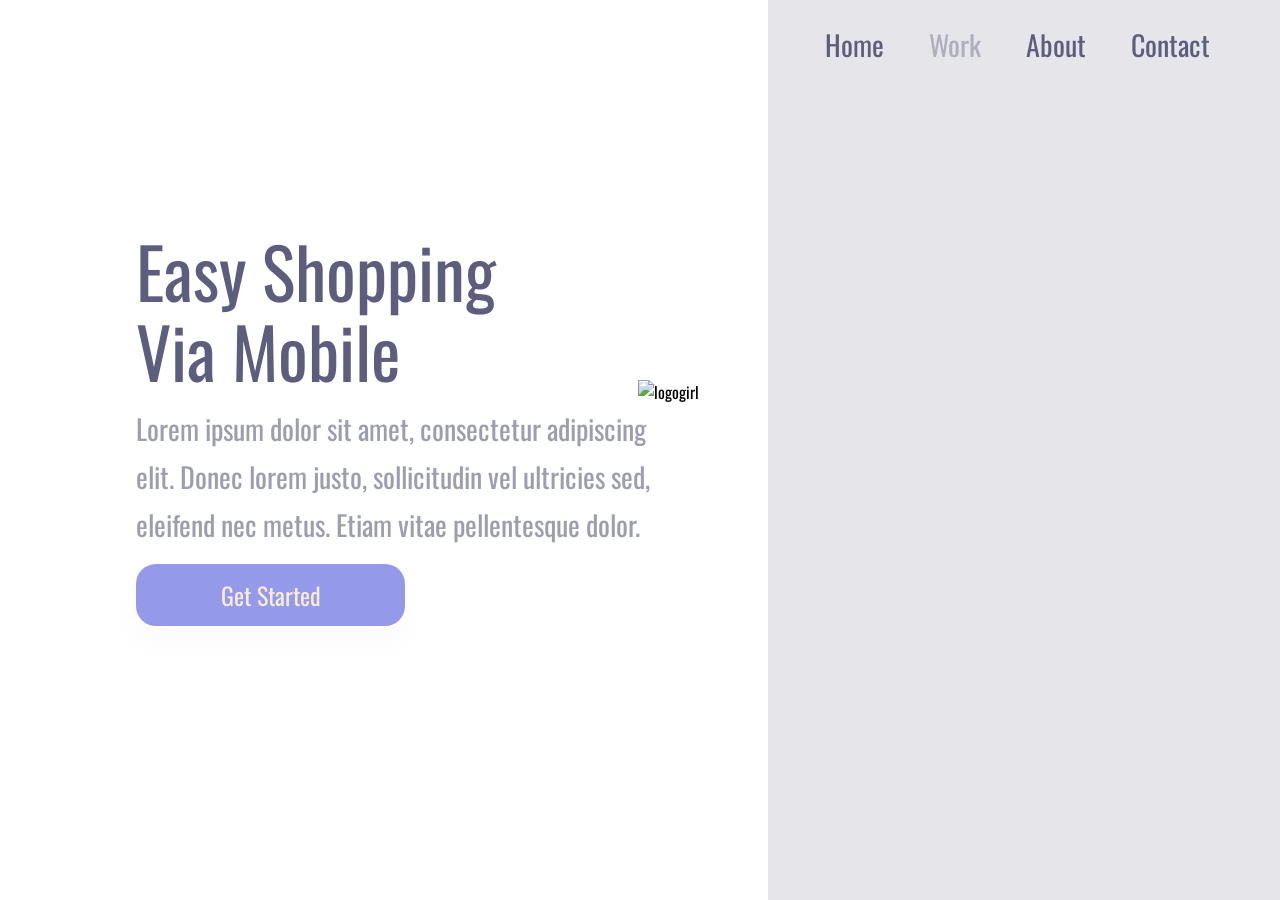
==== Estudos/estudocss.html/projeto.html @ 3364c460 "projeto easy shop adicionado" ====
<!DOCTYPE html>
<html lang="en">
<head>
    <meta charset="UTF-8">
    <meta name="viewport" content="width=device-width, initial-scale=1.0">
    <title>Project</title>
    <link rel="stylesheet" href="./styles.css">
    <link rel="preconnect" href="https://fonts.googleapis.com">
    <link rel="preconnect" href="https://fonts.gstatic.com" crossorigin>
    <link href="https://fonts.googleapis.com/css2?family=Oswald:wght@200..700&display=swap" rel="stylesheet">

</head>
<body>

<div class="wrapper">

 <section class="section1">  
    <h1>Easy Shopping Via Mobile</h1>
    <p>Lorem ipsum dolor sit amet, consectetur  adipiscing  elit. Donec lorem justo, sollicitudin vel ultricies sed, eleifend nec metus. Etiam vitae pellentesque dolor. </p>
    <button>Get Started</button>
  </section>  

<section class="section2">

 <header>

 <a>Home</a>
 <a>Work</a>
 <a>About</a>
 <a>Contact</a>

 </header>
 <img alt="logogirl" src="./estudocss.html/assets/Illustration-4-3.png">

</section>

</div>

</body>
</html>
---- Estudos/estudocss.html/styles.css ----
* {
    margin: 0;
    padding: 0;
    font-family: Oswald, sans-serif;
    box-sizing: border-box;
}

.wrapper {
    width: 100vw;
    height: 100vh;

}

.section1 {

    display: inline-block;
    width: 60%;
    margin-top: 18%;
    padding-left: 136px;

}

.section2 {

    display: inline-block;
    background-color: rgba(93, 93, 123, 0.16);
    height: 100vh;
    width: 40%;
    position: absolute;


}

img {
    position: relative;
    top: 35%;
    right: 130px;
}

h1{

font-weight: 400;
font-size: 70px;
line-height: 80px;
color: #5D5D7D;
width: 368px;

}

p {

font-weight: 400;
font-size: 28px;
line-height: 48px;
color:#5D5D7D;
opacity: 0.6;
margin: 15px 0px;
width: 540px;
}

button {

width: 269px;
height: 62px;
background:#9499EA;
box-shadow:0px 18px 24px rgba(216, 216, 219, 0.098);

font-size: 24px;
line-height: 36px;
text-align: center;
color:antiquewhite;
border: none;
border-radius: 20px;
cursor: pointer;
}

button:hover {
    opacity:0.8;
}
button:active {
    opacity:0.5;
}

a {
font-weight: 400;
font-size: 28px;
line-height: 41px;
color:#5D5D7D;
margin-right: 41px;
cursor:pointer;
}

a:nth-child(2) {
    opacity:0.4;
}
a:hover {
    opacity:0.4;
}
a:active {
    opacity:0.2;
}
header {
    margin: 24px 0 0 57px;
}

@media (max-width: 480px) {

    .wrapper {
        display: flex;
        flex-direction: column;
    }

    .section1 {
        width: 100%;
        margin-top: 32px;
        padding: 0 24px;
        text-align: center;
    }

    .section2 {
        position: relative; /* tira do absolute pra empilhar */
        width: 100%;
        height: auto;
        padding: 24px 0 40px;
        order: -1; /* header/imagem em cima, texto embaixo — ajuste se preferir o contrário */
    }

    header {
        margin: 0;
        display: flex;
        justify-content: center;
        gap: 16px;
        flex-wrap: wrap;
        padding: 16px 0;
    }

    a {
        font-size: 16px;
        margin-right: 0;
    }

    img {
        position: static;
        display: block;
        margin: 16px auto 0;
        width: 70%;
    }

    h1 {
        font-size: 32px;
        line-height: 40px;
        width: 100%;
        margin: 0 auto;
    }

    p {
        font-size: 16px;
        line-height: 26px;
        width: 100%;
        margin: 12px auto;
    }

    button {
        width: 100%;
        max-width: 269px;
        height: 52px;
        font-size: 18px;
        margin-top: 8px;
    }
}
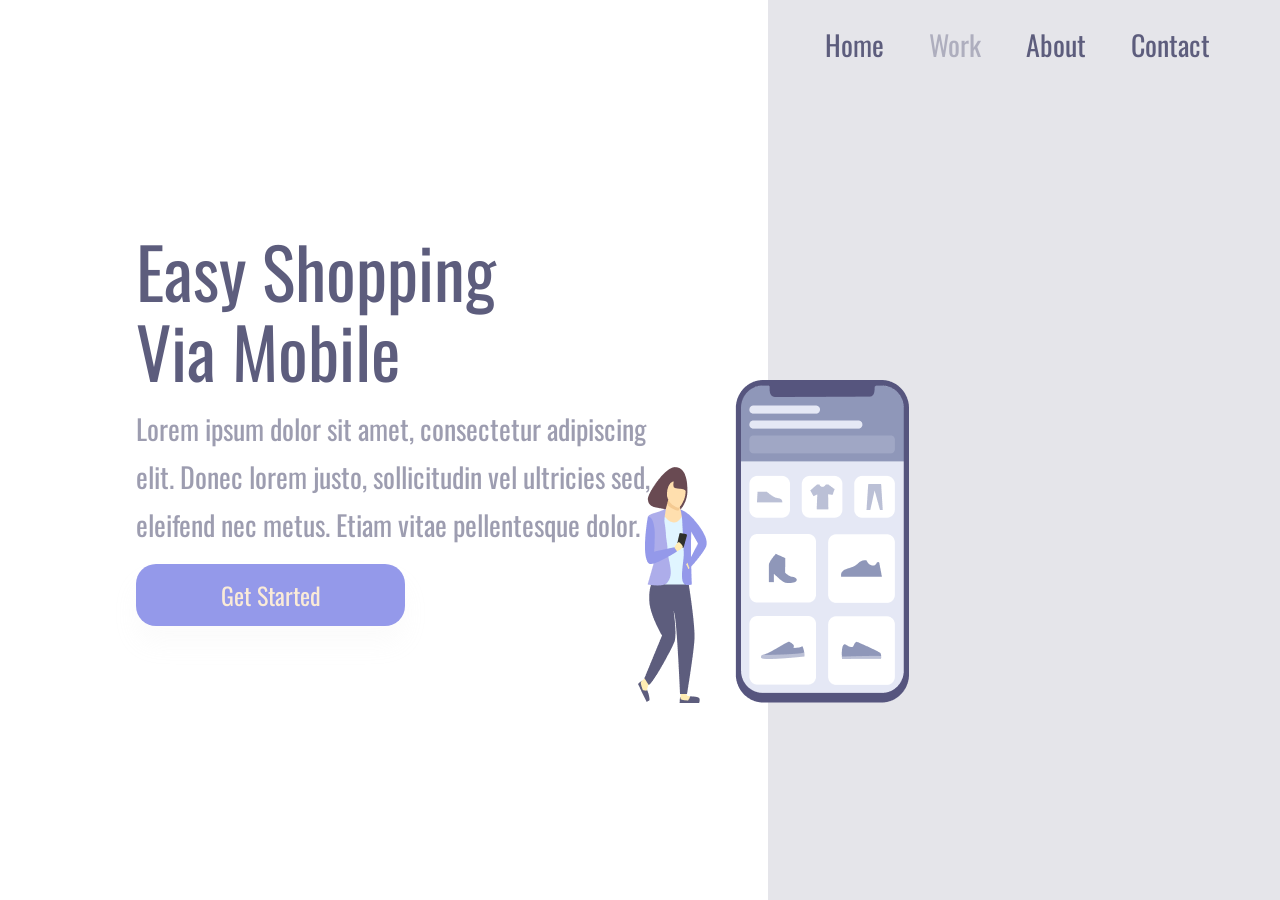
==== commit 166a593c: "att" ====
--- a/Estudos/estudocss.html/projeto.html
+++ b/Estudos/estudocss.html/projeto.html
@@ -30,7 +30,7 @@
  <a>Contact</a>
 
  </header>
- <img alt="logogirl" src="./estudocss.html/assets/Illustration-4-3.png">
+ <img alt="logogirl" src="./assets/Illustration-4-3.png">
 
 </section>
 
